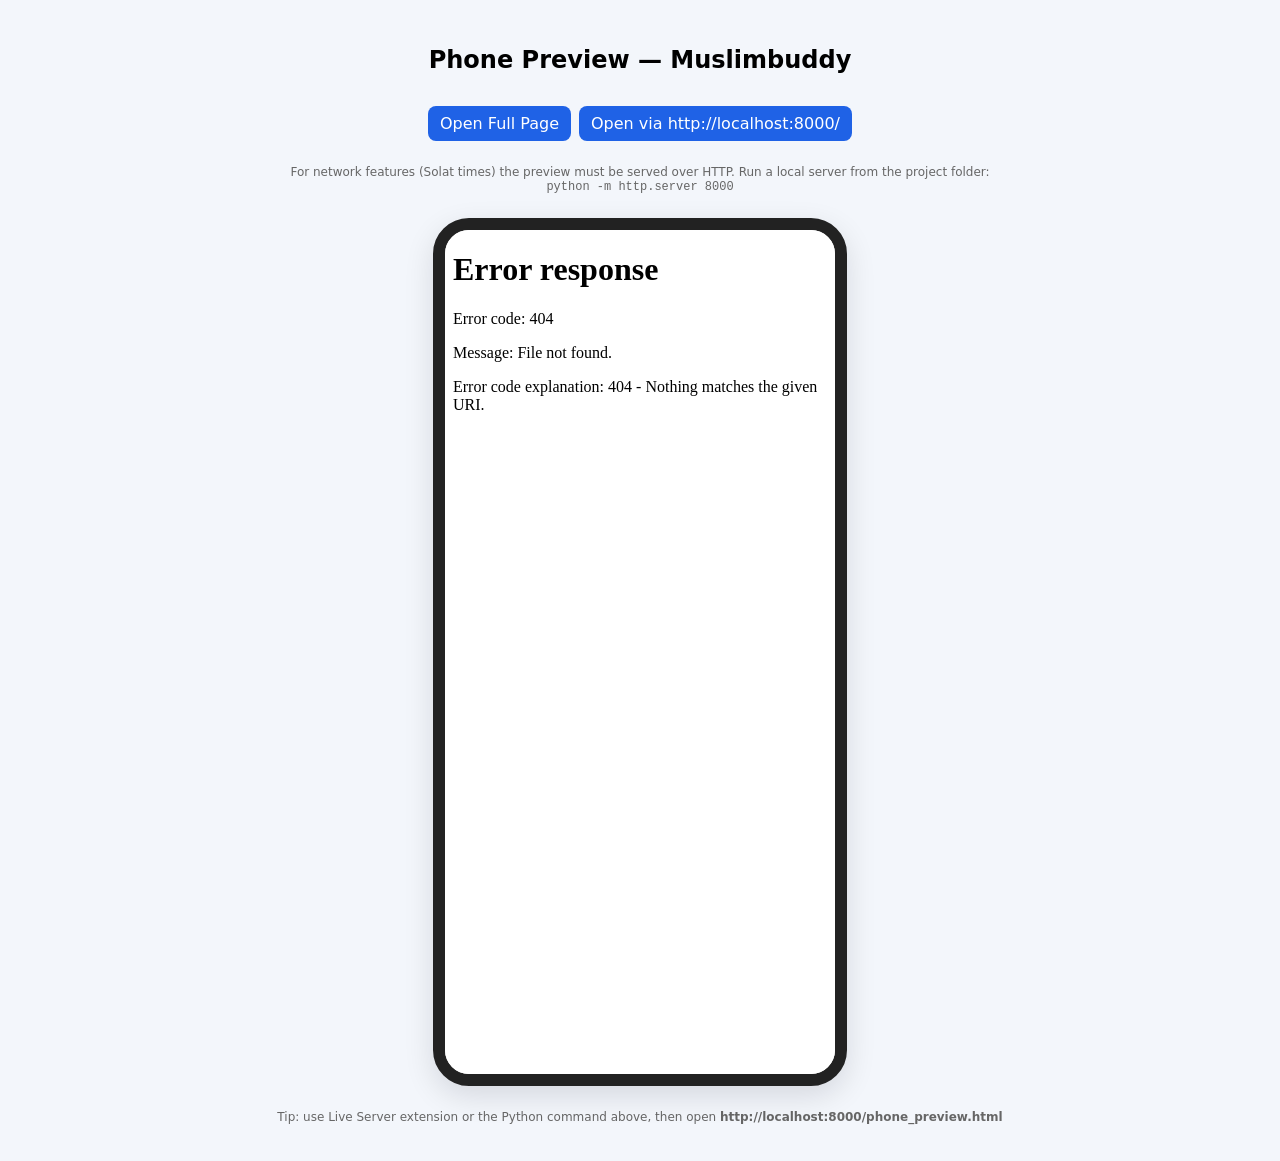
==== phone_preview.html @ f487d3a3 "Initial commit" ====
<!doctype html>
<html>
<head>
  <meta charset="utf-8">
  <meta name="viewport" content="width=device-width,initial-scale=1">
  <title>Phone Preview — Muslimbuddy</title>
  <style>
    body{font-family:system-ui,Segoe UI,Roboto,Helvetica,Arial;display:flex;flex-direction:column;align-items:center;gap:12px;padding:18px;background:#f3f6fb}
    .device { width:390px; height:844px; border-radius:36px; background:white; box-shadow:0 10px 30px rgba(2,6,23,0.12); overflow:hidden; border:12px solid #222; position:relative }
    .device .screen{width:100%;height:100%;border-radius:18px;overflow:auto;background:#fff}
    .controls{display:flex;gap:8px}
    .note{max-width:820px;text-align:center;color:#333}
    .btn{background:#1f62e6;color:#fff;padding:8px 12px;border-radius:8px;text-decoration:none}
    .small{font-size:12px;color:#666}
  </style>
</head>
<body>
  <h2>Phone Preview — Muslimbuddy</h2>
  <div class="controls">
    <a class="btn" href="index.html" target="_blank">Open Full Page</a>
    <a class="btn" href="http://localhost:8000/phone_preview.html" target="_blank">Open via http://localhost:8000/</a>
  </div>
  <p class="note small">For network features (Solat times) the preview must be served over HTTP. Run a local server from the project folder:<br><code>python -m http.server 8000</code></p>
  <div class="device" id="device">
    <div class="screen">
      <iframe src="index.html" style="width:100%;height:100%;border:0;" title="Muslimbuddy phone preview"></iframe>
    </div>
  </div>
  <p class="small">Tip: use Live Server extension or the Python command above, then open <strong>http://localhost:8000/phone_preview.html</strong></p>
</body>
</html>
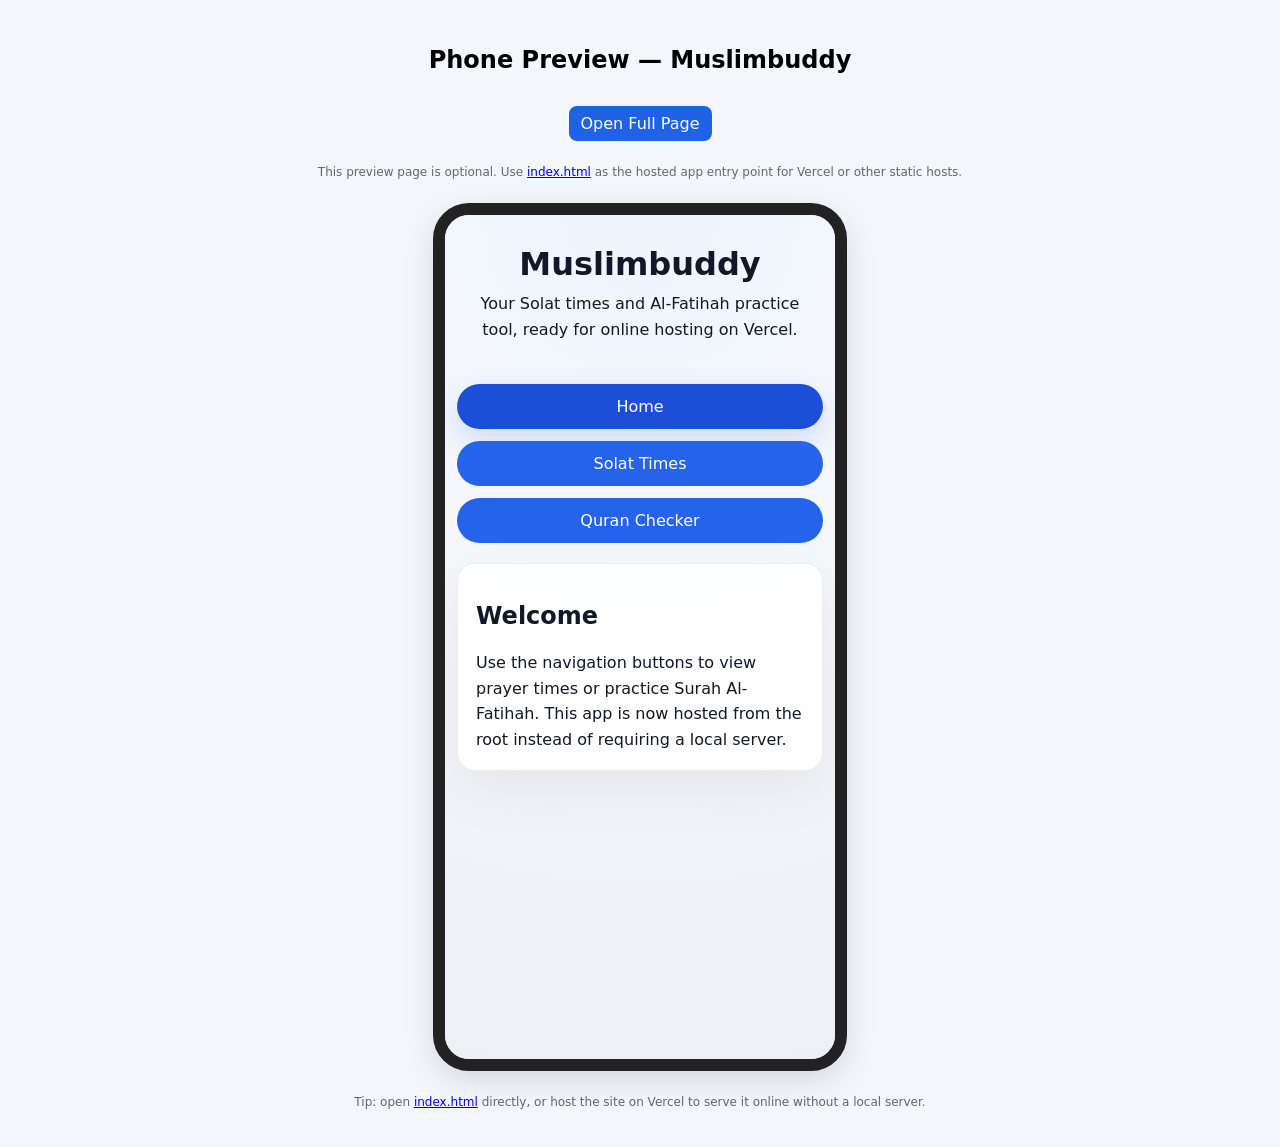
==== commit d1d2feee: "Prepare app for Vercel hosting and remove localhost dependency" ====
--- a/phone_preview.html
+++ b/phone_preview.html
@@ -18,14 +18,13 @@
   <h2>Phone Preview — Muslimbuddy</h2>
   <div class="controls">
     <a class="btn" href="index.html" target="_blank">Open Full Page</a>
-    <a class="btn" href="http://localhost:8000/phone_preview.html" target="_blank">Open via http://localhost:8000/</a>
   </div>
-  <p class="note small">For network features (Solat times) the preview must be served over HTTP. Run a local server from the project folder:<br><code>python -m http.server 8000</code></p>
+  <p class="note small">This preview page is optional. Use <a href="index.html">index.html</a> as the hosted app entry point for Vercel or other static hosts.</p>
   <div class="device" id="device">
     <div class="screen">
       <iframe src="index.html" style="width:100%;height:100%;border:0;" title="Muslimbuddy phone preview"></iframe>
     </div>
   </div>
-  <p class="small">Tip: use Live Server extension or the Python command above, then open <strong>http://localhost:8000/phone_preview.html</strong></p>
+  <p class="small">Tip: open <a href="index.html">index.html</a> directly, or host the site on Vercel to serve it online without a local server.</p>
 </body>
 </html>
